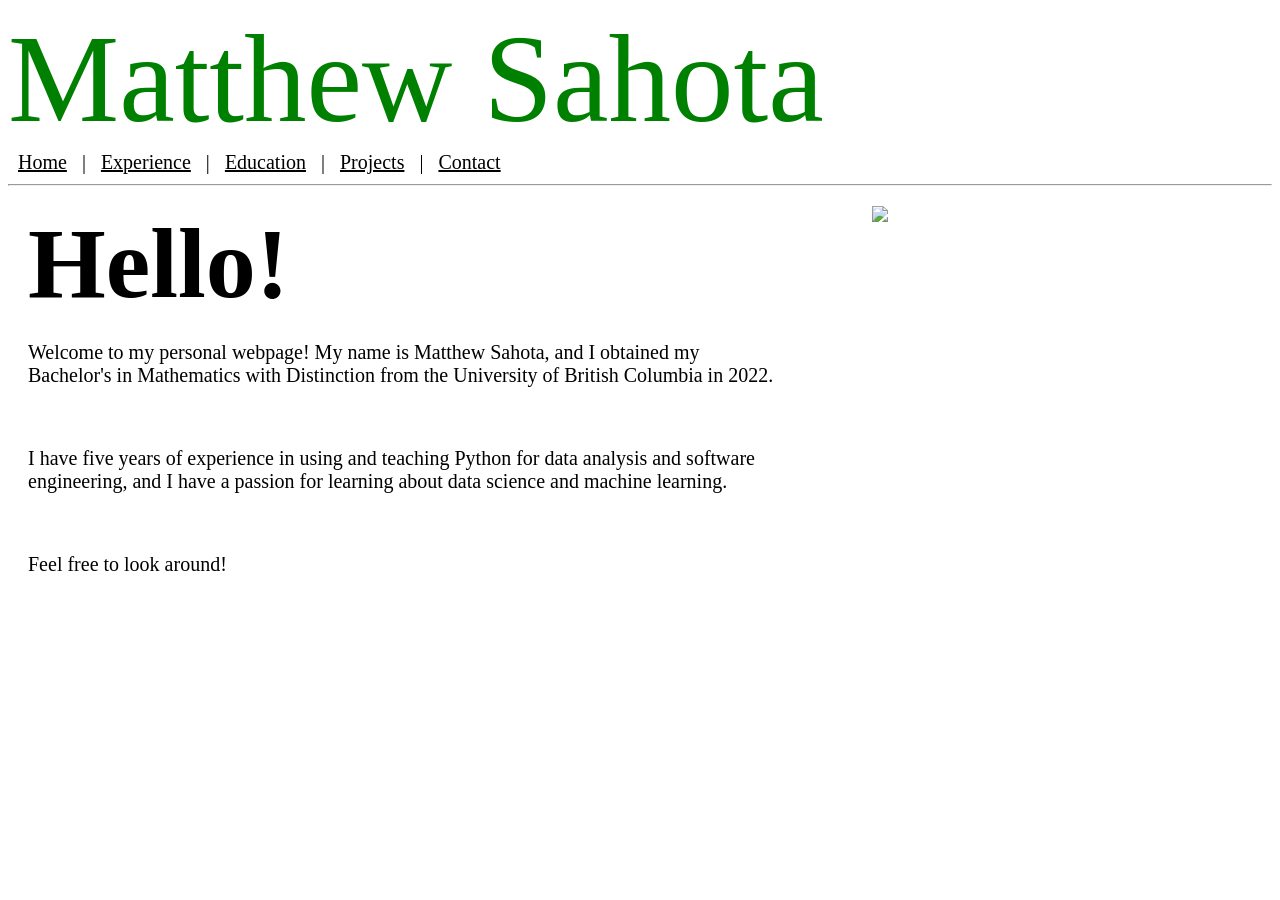
==== index.html @ 886bb0f2 "Added more to description" ====
<!doctype HTML>
<html>
  <head>
  	<title>Matthew Sahota</title>
  	  <link rel="stylesheet" href="style.css">
  </head>
  <body>
  	<header>
    Matthew Sahota
	</header>
	<nav>
  <a href="index.html">Home</a> |
  <a href="experience.html">Experience</a> |
  <a href="education.html">Education</a> |
  <a href="projects.html">Projects</a> |
  <a href="contact.html">Contact</a>
  	</nav>
	<hr>
	<div id="welcoming">
		<div>
		<img src="https://media.licdn.com/dms/image/D5603AQGY8Z8yQmB1VQ/profile-displayphoto-shrink_800_800/0/1708140799918?e=2147483647&v=beta&t=eIhmdN3l5LFdWeyF12dX4ETbwTKXcGxeWtv5u7fFozU" width="400" style="float: right;">
		</div>
		<div>
			<h1 class="home" style="font-size:100px;">Hello!</h1>
		</div>
		<div>
			<p style="max-width:60%;">Welcome to my personal webpage! My name is Matthew Sahota, and I obtained my Bachelor's in Mathematics with Distinction from the University of British Columbia in 2022.</p>
		</div>
		<div>
			<p style="max-width:60%;">I have five years of experience in using and teaching Python for data analysis and software engineering, and I have a passion for learning about data science and machine learning. </p>
		</div>
		<div>
			<p>Feel free to look around!</p>
		</div>
	</div>

  </body>


</html>
---- style.css ----
* {
	font-family:"Avenir";
	font-size:20px;
}

header {
	font-size:125px;
	color:green;
}

p {
	padding:20px;
	font-size:20px;
}

.home {
	margin-left:20px;
	margin-top:20px;
	margin-bottom:-20px;
	padding:0px;
}

.nonhome {
	margin-left:20px;
	margin-top:20px;
	margin-bottom:-10px;
}

a {
	font-size:20px;
	transition: all 0.5s ease;
	transition: all 0.5s ease-out;
	padding: 10px;
}

a:link, a:visited {
	color:black;
}

a:hover, a:active {
  color: green;
}
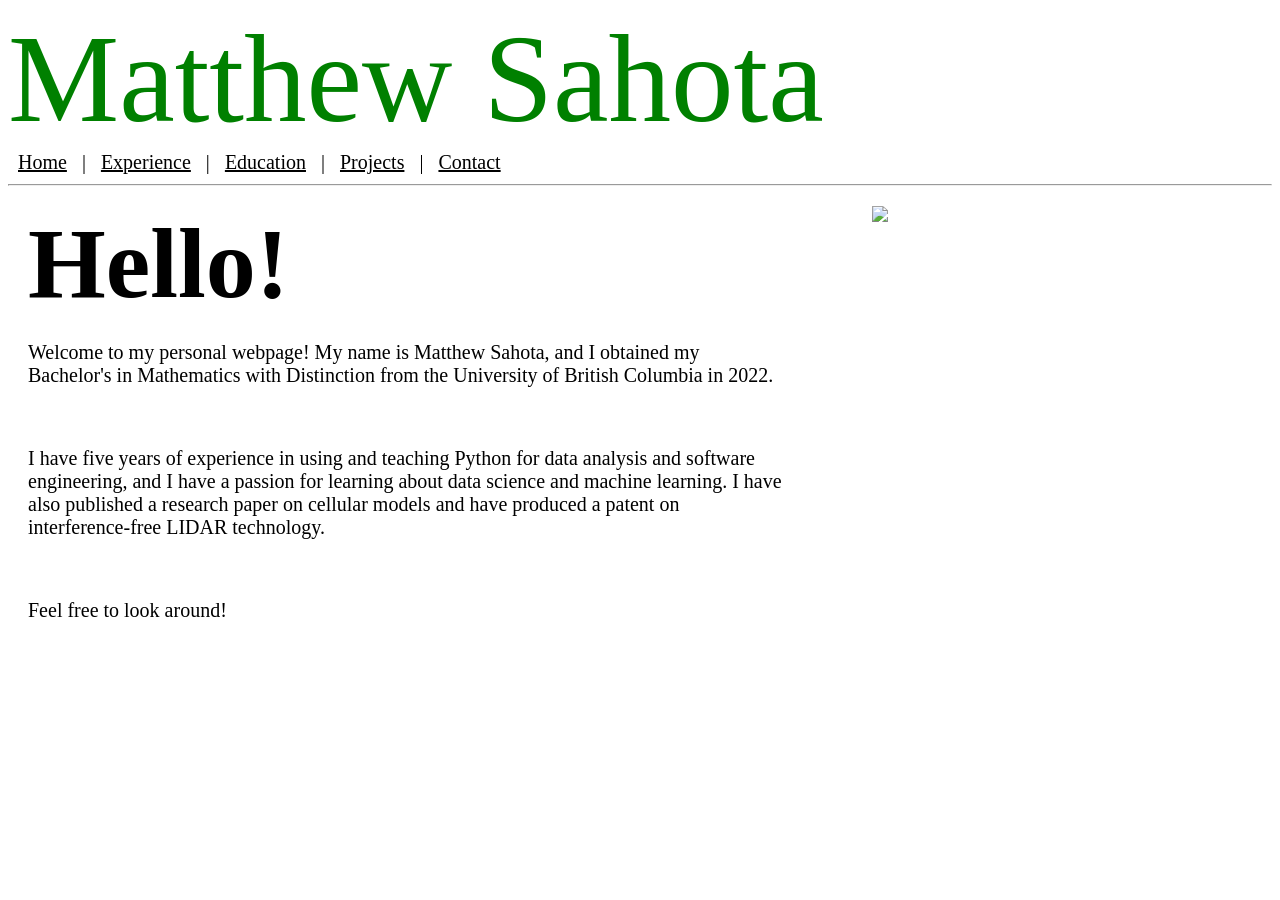
==== commit e434123a: "Added more to personal bio" ====
--- a/index.html
+++ b/index.html
@@ -27,7 +27,7 @@
 			<p style="max-width:60%;">Welcome to my personal webpage! My name is Matthew Sahota, and I obtained my Bachelor's in Mathematics with Distinction from the University of British Columbia in 2022.</p>
 		</div>
 		<div>
-			<p style="max-width:60%;">I have five years of experience in using and teaching Python for data analysis and software engineering, and I have a passion for learning about data science and machine learning. </p>
+			<p style="max-width:60%;">I have five years of experience in using and teaching Python for data analysis and software engineering, and I have a passion for learning about data science and machine learning. I have also published a research paper on cellular models and have produced a patent on interference-free LIDAR technology.</p>
 		</div>
 		<div>
 			<p>Feel free to look around!</p>
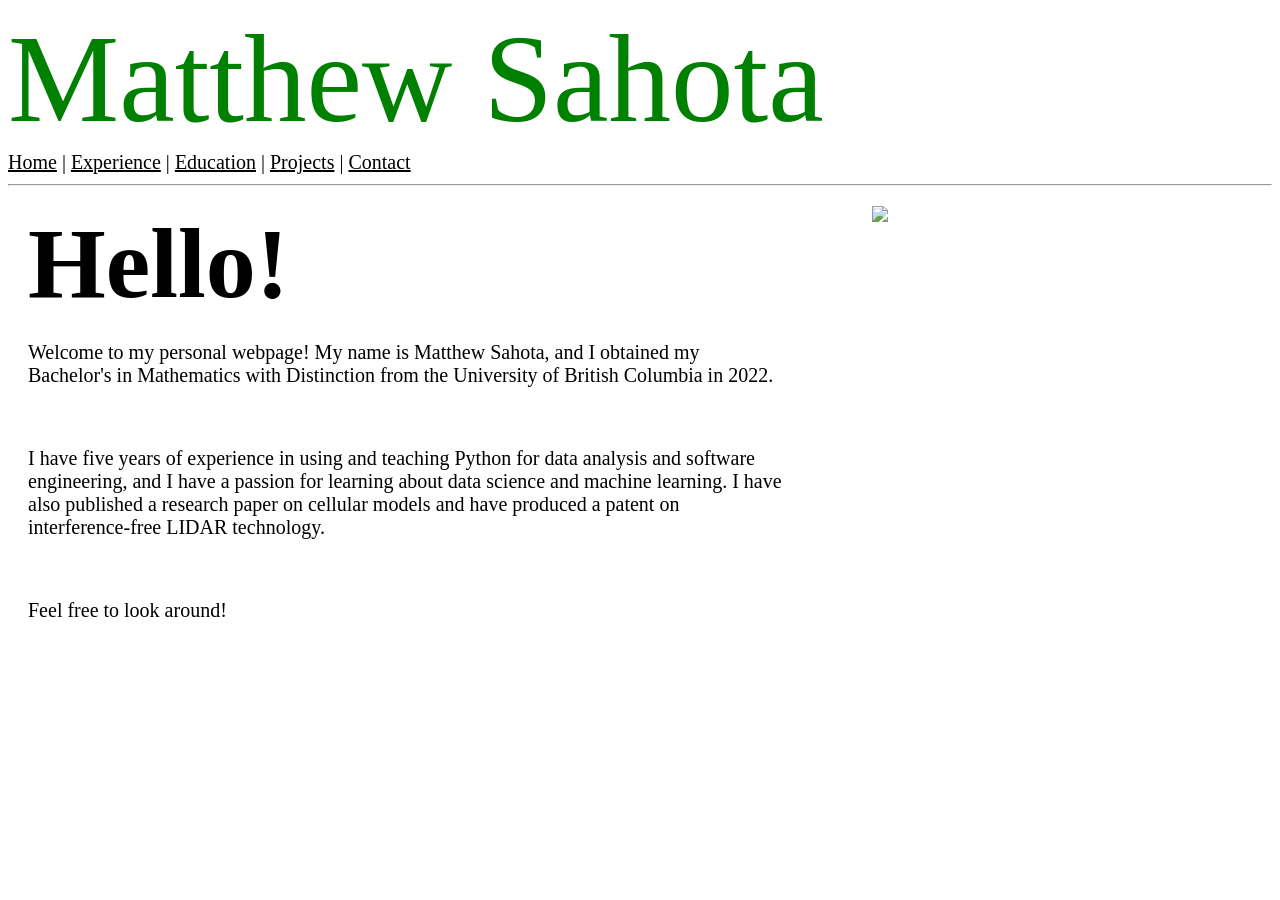
==== commit caa2c95b: "Added spacing to nav" ====
--- a/index.html
+++ b/index.html
@@ -9,10 +9,10 @@
     Matthew Sahota
 	</header>
 	<nav>
-  <a href="index.html">Home</a> |
-  <a href="experience.html">Experience</a> |
-  <a href="education.html">Education</a> |
-  <a href="projects.html">Projects</a> |
+  <a href="index.html">Home</a>  | 
+  <a href="experience.html">Experience</a>  | 
+  <a href="education.html">Education</a>  | 
+  <a href="projects.html">Projects</a>  | 
   <a href="contact.html">Contact</a>
   	</nav>
 	<hr>
--- a/style.css
+++ b/style.css
@@ -30,7 +30,8 @@
 	font-size:20px;
 	transition: all 0.5s ease;
 	transition: all 0.5s ease-out;
-	padding: 10px;
+	padding: 0px;
+	margin:0px;
 }
 
 a:link, a:visited {
@@ -39,4 +40,4 @@
 
 a:hover, a:active {
   color: green;
-}+}
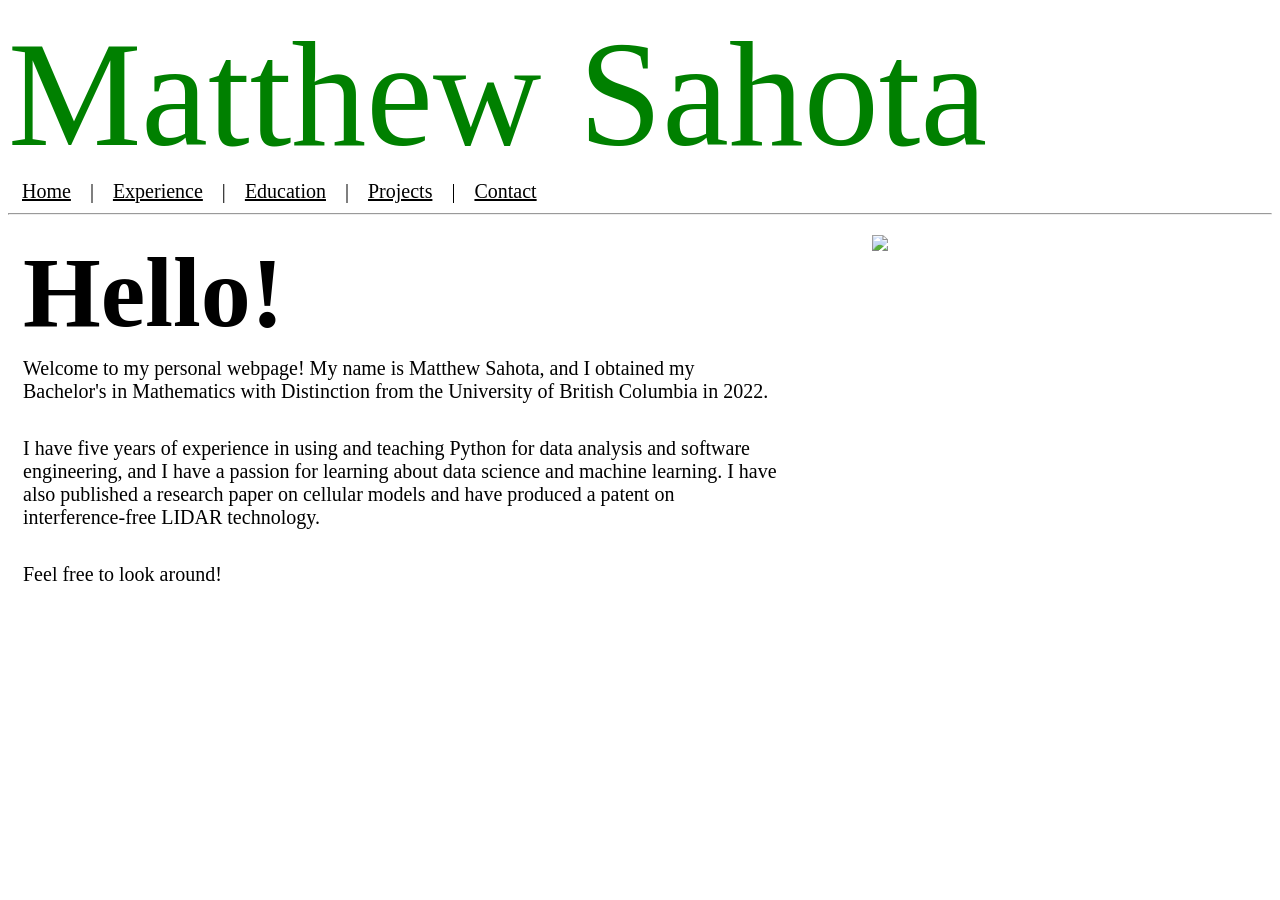
==== commit 2ea72824: "Stylistic changes" ====
--- a/index.html
+++ b/index.html
@@ -9,11 +9,11 @@
     Matthew Sahota
 	</header>
 	<nav>
-  <a href="index.html">Home</a>  | 
-  <a href="experience.html">Experience</a>  | 
-  <a href="education.html">Education</a>  | 
-  <a href="projects.html">Projects</a>  | 
-  <a href="contact.html">Contact</a>
+  <a class="heads" href="index.html">Home</a> |
+  <a class="heads" href="experience.html">Experience</a> |
+  <a class="heads" href="education.html">Education</a> |
+  <a class="heads" href="projects.html">Projects</a> |
+  <a class="heads" href="contact.html">Contact</a>
   	</nav>
 	<hr>
 	<div id="welcoming">
--- a/style.css
+++ b/style.css
@@ -3,35 +3,39 @@
 	font-size:20px;
 }
 
+.heads {
+	padding:7px;
+	margin:7px;
+}
+
 header {
-	font-size:125px;
+	font-size:150px;
 	color:green;
 }
 
 p {
-	padding:20px;
-	font-size:20px;
+	padding-left:15px;
+	padding-top:7px;
+	padding-bottom:7px;
+
 }
 
 .home {
-	margin-left:20px;
+	margin-left:15px;
 	margin-top:20px;
 	margin-bottom:-20px;
 	padding:0px;
 }
 
 .nonhome {
-	margin-left:20px;
+	margin-left:15px;
 	margin-top:20px;
 	margin-bottom:-10px;
 }
 
 a {
-	font-size:20px;
 	transition: all 0.5s ease;
 	transition: all 0.5s ease-out;
-	padding: 0px;
-	margin:0px;
 }
 
 a:link, a:visited {
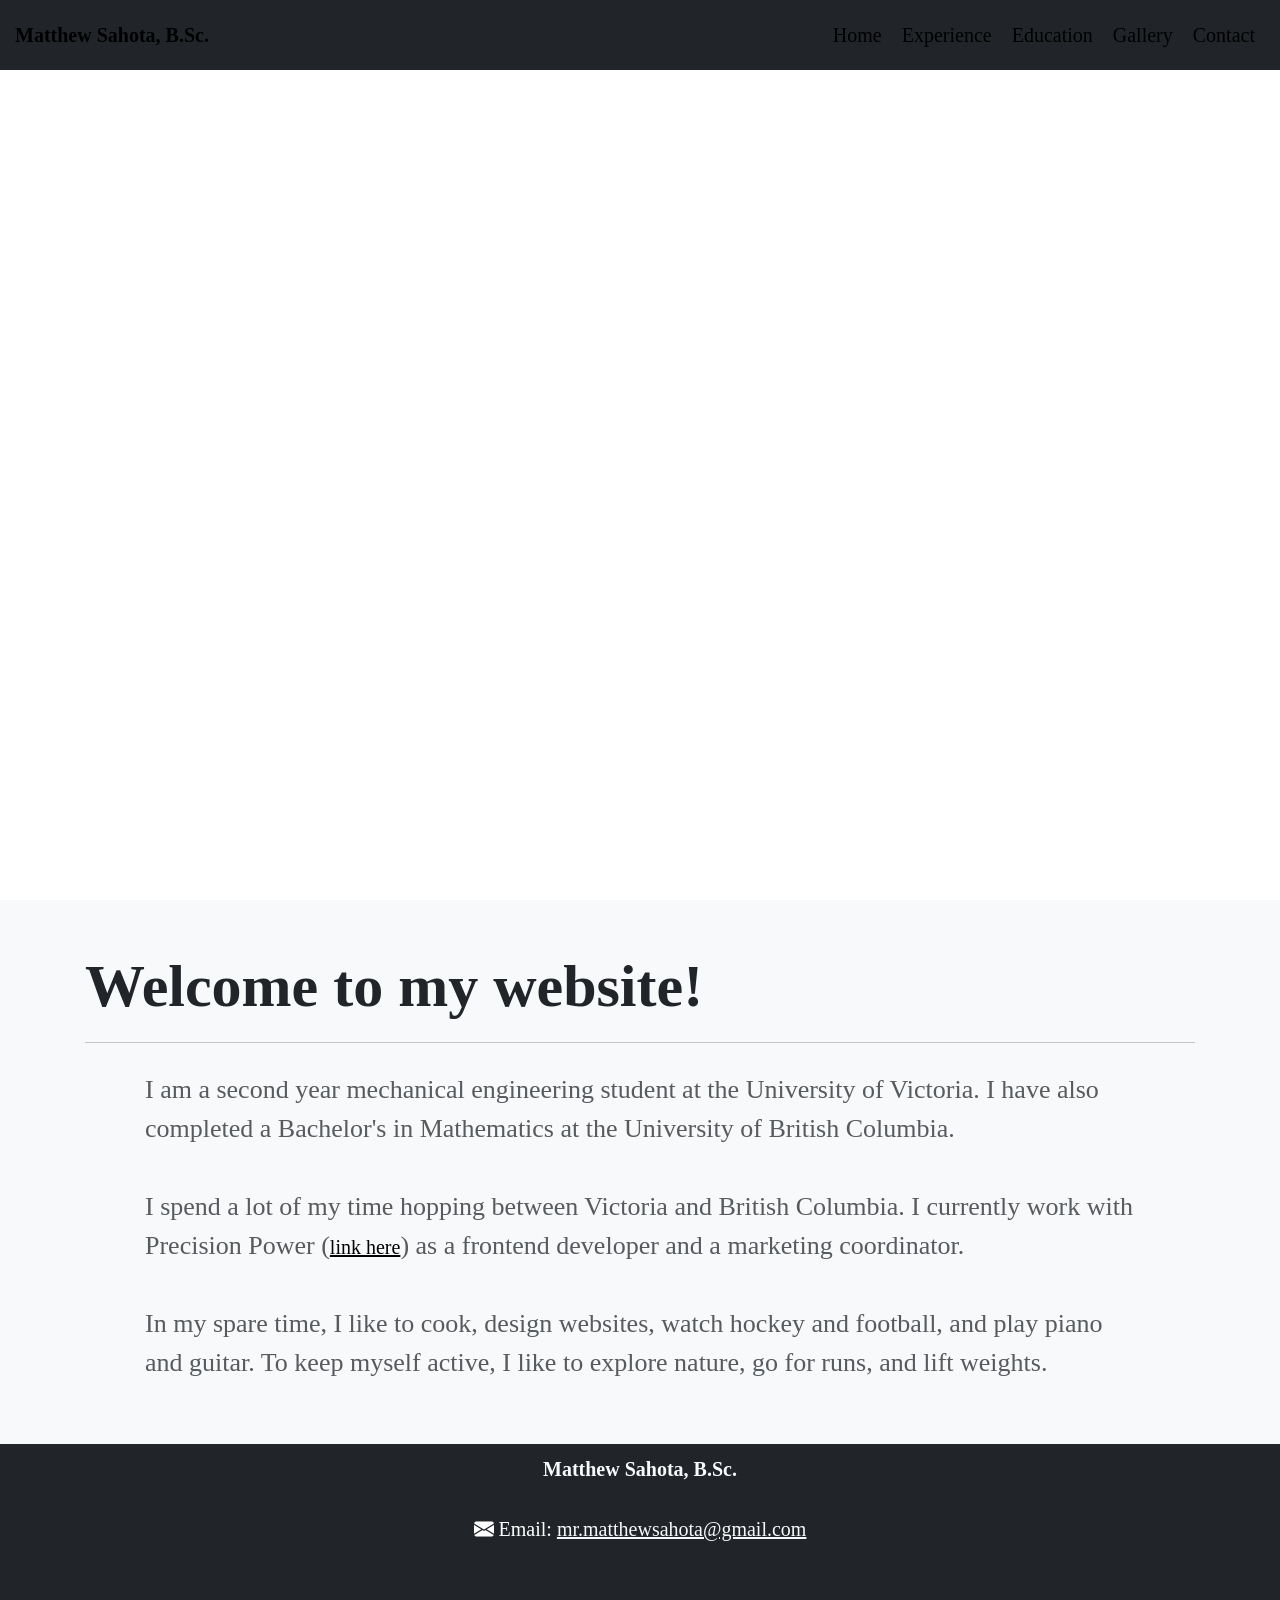
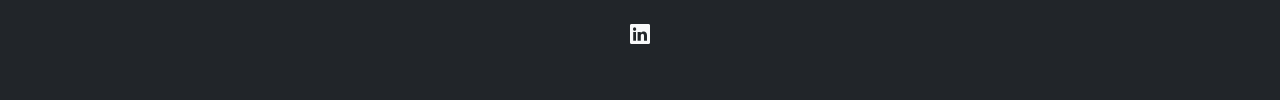
==== commit 3dab51c0: "Add files via upload" ====
--- a/index.html
+++ b/index.html
@@ -1,40 +1,181 @@
-<!doctype HTML>
-<html>
-  <head>
-  	<title>Matthew Sahota</title>
-  	  <link rel="stylesheet" href="style.css">
-  </head>
-  <body>
-  	<header>
-    Matthew Sahota
-	</header>
-	<nav>
-  <a class="heads" href="index.html">Home</a> |
-  <a class="heads" href="experience.html">Experience</a> |
-  <a class="heads" href="education.html">Education</a> |
-  <a class="heads" href="projects.html">Projects</a> |
-  <a class="heads" href="contact.html">Contact</a>
-  	</nav>
-	<hr>
-	<div id="welcoming">
-		<div>
-		<img src="https://media.licdn.com/dms/image/D5603AQGY8Z8yQmB1VQ/profile-displayphoto-shrink_800_800/0/1708140799918?e=2147483647&v=beta&t=eIhmdN3l5LFdWeyF12dX4ETbwTKXcGxeWtv5u7fFozU" width="400" style="float: right;">
-		</div>
-		<div>
-			<h1 class="home" style="font-size:100px;">Hello!</h1>
-		</div>
-		<div>
-			<p style="max-width:60%;">Welcome to my personal webpage! My name is Matthew Sahota, and I obtained my Bachelor's in Mathematics with Distinction from the University of British Columbia in 2022.</p>
-		</div>
-		<div>
-			<p style="max-width:60%;">I have five years of experience in using and teaching Python for data analysis and software engineering, and I have a passion for learning about data science and machine learning. I have also published a research paper on cellular models and have produced a patent on interference-free LIDAR technology.</p>
-		</div>
-		<div>
-			<p>Feel free to look around!</p>
-		</div>
-	</div>
+<!-- Base for All Files -->
 
-  </body>
+<html lang="en">
+    <head>
+        <meta charset="UTF-8">
+        <meta http-equiv="X-UA-Compatible">
+        <meta name="viewport" content="width=device-width, initial-scale=1.0">
+        <link href="https://cdn.jsdelivr.net/npm/bootstrap@5.0.2/dist/css/bootstrap.min.css" 
+        rel="stylesheet" integrity="sha384-
+        EVSTQN3/azprG1Anm3QDgpJLIm9Nao0Yz1ztcQTwFspd3yD65VohhpuuCOmLASjC" 
+        crossorigin="anonymous">
+        <link rel="stylesheet" href="style.css">
 
 
-</html>
+        <!-- tab information: replace with logo -->
+        <link rel="stylesheet" href="https://cdn.jsdelivr.net/npm/bootstrap-icons@1.11.3/font/bootstrap-icons.min.css">
+        <title>Matthew Sahota</title>
+        <link rel="icon" type="image/x-icon" href="https://www.iconarchive.com/download/i132920/bootstrap/bootstrap/Bootstrap-terminal-fill.1024.png">
+    </head>
+    <body>
+        <script src="https://cdn.jsdelivr.net/npm/bootstrap@5.0.2/dist/js/bootstrap.bundle.min.js" 
+        integrity="sha384-MrcW6ZMFYlzcLA8Nl+NtUVF0sA7MsXsP1UyJoMp4YLEuNSfAP+JcXn/tWtIaxVXM" 
+        crossorigin="anonymous"></script>
+
+        <!-- Navbar -->
+        <nav class="navbar navbar-expand-md navbar-dark fixed-top bg-dark">
+            <div class="container-xxl">
+                <a href="/" class="navbar-brand">
+                    <span class="fw-bold logo">
+                        <span class="tt" data-bs-placement="bottom" title="Return to Home">
+
+                        <!-- replace with logo -->
+                        Matthew Sahota, B.Sc.
+                        </span>
+                    </span>
+                </a>
+
+                <!-- Home Button -->
+                <button class="navbar-toggler" type="button" 
+                data-bs-toggle="collapse" data-bs-target="#main-nav" 
+                aria-controls="main-nav" aria-expanded="false"
+                aria-label="Toggle navigation">
+                    <span class="navbar-toggler-icon"></span>
+                </button>
+
+                <!-- navbar links -->
+                <div class="collapse navbar-collapse justify-content-end align-center" id="main-nav">
+                    <ul class="navbar-nav">
+                        <li class="nav-item">
+                            <a href="/" class="nav-link">Home</a>
+                        </li>
+                        <!--
+                        <li class="nav-item">
+                            <a href="about.html" class="nav-link">About Us</a>
+                        </li>
+                    -->
+                        <li class="nav-item">
+                            <a href="experience.html" class="nav-link">Experience</a>
+                        </li>
+                        <li class="nav-item">
+                            <a href="education.html" class="nav-link">Education</a>
+                        </li>
+                        <li class="nav-item">
+                            <a href="gallery.html" class="nav-link">Gallery</a>
+                        </li>
+                        <li class="nav-item">
+                            <a href="contact.html" class="nav-link">Contact</a>
+                        </li>
+                    </ul>
+                </div>
+            </div>
+        </nav>
+        <!-- End of Base -->
+
+        <!-- intro section -->
+        <section id="intro">
+
+            
+                <div class="bg-image" 
+            style="background-image: url(../pictures/20240815_143103.jpg);
+            height: 100vh;
+            background-position: center;
+            background-repeat: center;
+            background-size: cover;
+            object-fit: cover">
+            <div class="container-lg" style="padding:15vh 20px; color:white">
+                <div class="row justify-content-end align-items-end">
+                    <div class="col-8 text-center text-md-end">
+                        <h1>
+                            <div class="display-1 fw-bold">Hello!</div>
+                        </h1>
+                    </div>
+                </div>
+                <div class="col-md-5 text-center d-none d-md-block">
+                </div>
+            </div>
+            </div>
+        </section>
+
+        <section id="services" class="bg-light">
+            <div class="container-lg">
+                <div class="text-left pt-3 pb-1">
+                    <br>
+                    <h1 class="display-5 fw-bold">Welcome to my website!</h1>
+                    <hr>
+                    <p class="text-muted px-5" style="font-size:26px">I am a second year mechanical engineering 
+                        student at the University of Victoria. I have also completed a Bachelor's in Mathematics
+                        at the University of British Columbia. 
+                        <br>
+                        <br>
+                        I spend a lot of my time hopping between Victoria and British Columbia.
+                        I currently work with Precision Power (<a href="https://precisionpower.energy/" target="_blank">link here</a>) 
+                        as a frontend developer and a marketing coordinator. 
+                        <br>
+                        <br>
+                        In my spare time, I like to cook, design websites, watch hockey 
+                        and football, and play piano and guitar. To keep myself active, I
+                        like to explore nature, go for runs, and lift weights.
+                        </p>
+                </div>
+                <br>
+            </div>
+        </section>
+        
+        
+    
+
+    <section id="footer">
+        <div>
+
+            <footer class="text-center text-white p-2 bg-dark">
+            <div>
+                <a href="/" class="navbar-brand">
+                    <span class="fw-bold text-light logo">
+
+                        <!-- replace with logo -->
+                        
+                        Matthew Sahota, B.Sc.
+                        
+                    </span>
+                </a>
+            </div>
+            <br>
+            <div>
+                <i class="bi bi-envelope-fill"></i> Email: <a class="text-light" href="mailto:mr.matthewsahota@gmail.com">mr.matthewsahota@gmail.com</a>
+            </p>
+            </div>
+            <!-- Grid container -->
+
+            <div class="pt-4">
+              
+              <section class="mb-4">
+             
+                <span class="tt" data-bs-placement="bottom" title="LinkedIn">
+                <a
+                class="btn btn-link btn-floating btn-lg text-light m-1"
+                href="https://www.linkedin.com/in/matthewhsahota/"
+                role="button" target="_blank"
+                data-mdb-ripple-color="dark"><i class="bi bi-linkedin"></i></a>
+                </span>
+               
+              </section>
+            </div>
+        
+          </footer>
+            
+          </div>
+          <!-- End of .container -->
+    </section>
+            
+
+        <!-- JS for tooltips -->
+        <script>
+            const tooltips=document.querySelectorAll(".tt")
+            tooltips.forEach(t => {
+                new bootstrap.Tooltip(t)
+            })
+        </script>
+
+    </body>
+</html>
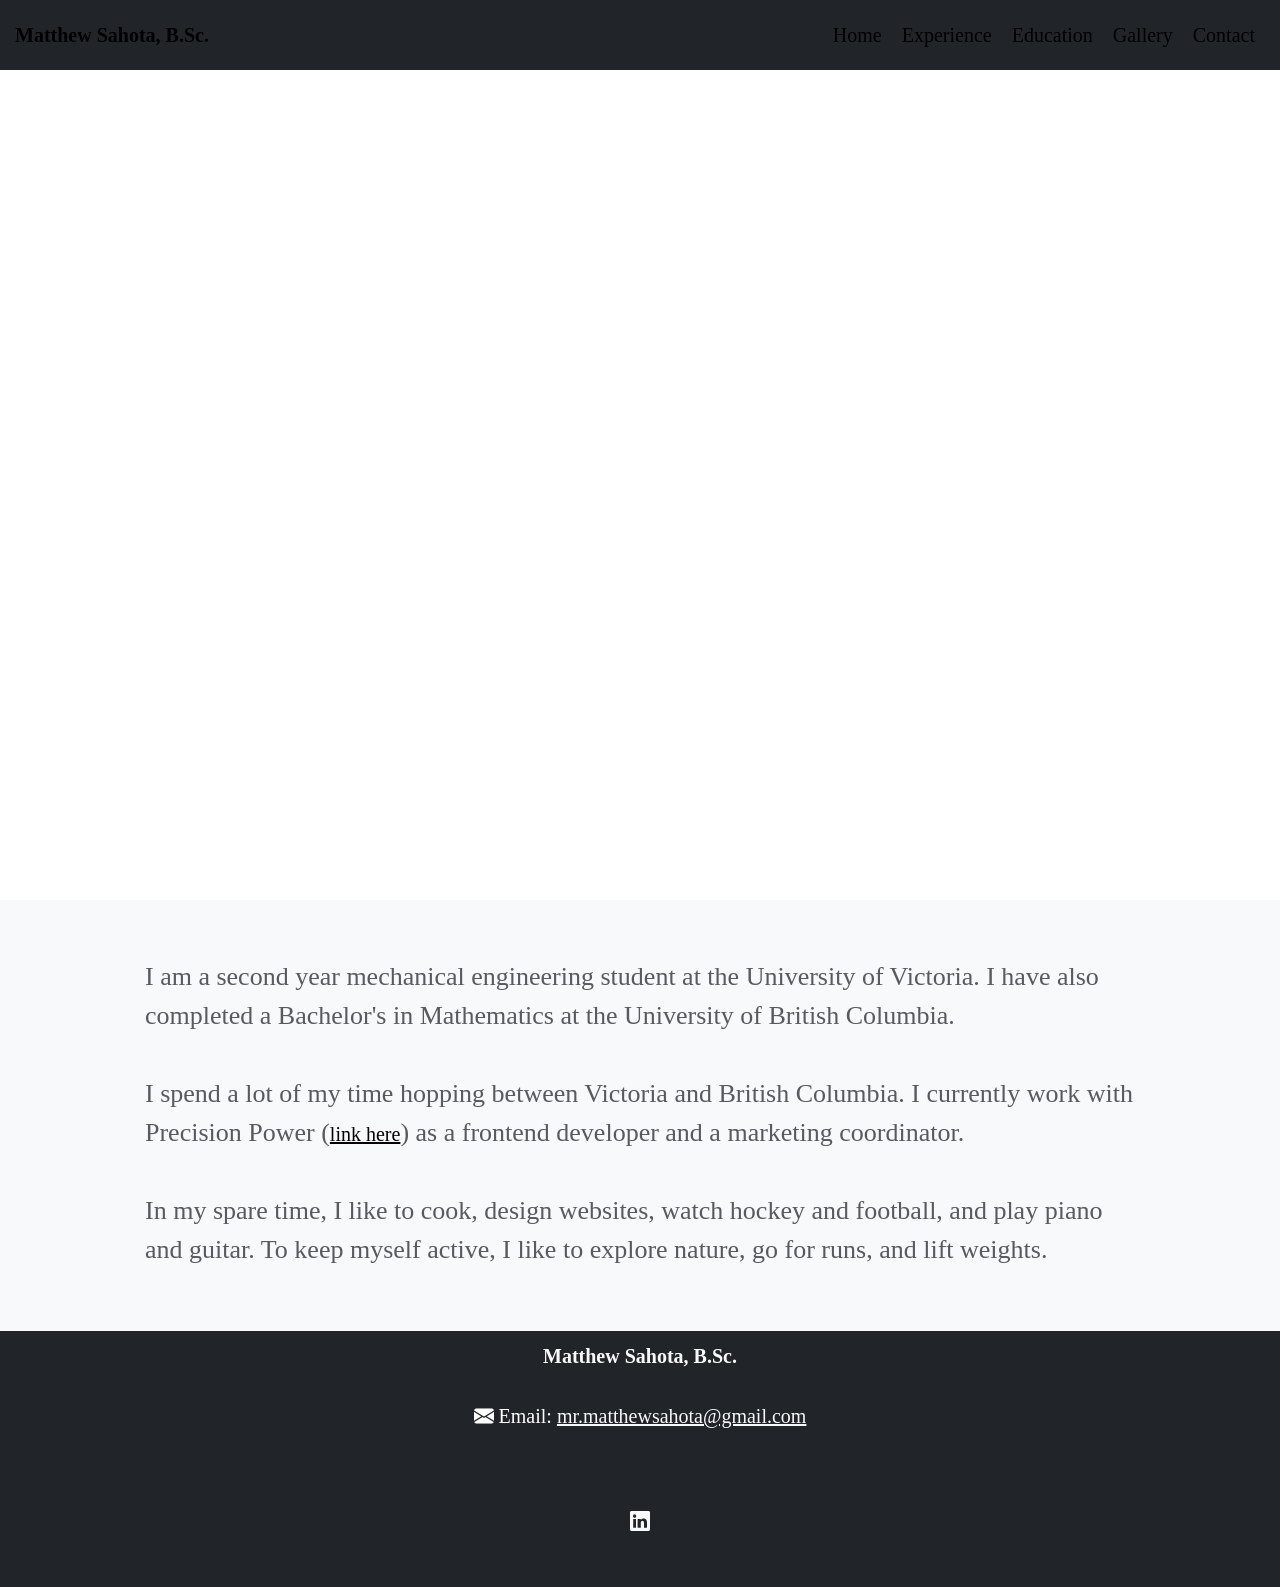
==== commit 5ae60192: "Update index.html" ====
--- a/index.html
+++ b/index.html
@@ -77,7 +77,7 @@
 
             
                 <div class="bg-image" 
-            style="background-image: url(../pictures/20240815_143103.jpg);
+            style="background-image: url(../sectionpictures/20240815_143103.jpg);
             height: 100vh;
             background-position: center;
             background-repeat: center;
@@ -86,12 +86,7 @@
             <div class="container-lg" style="padding:15vh 20px; color:white">
                 <div class="row justify-content-end align-items-end">
                     <div class="col-8 text-center text-md-end">
-                        <h1>
-                            <div class="display-1 fw-bold">Hello!</div>
-                        </h1>
                     </div>
-                </div>
-                <div class="col-md-5 text-center d-none d-md-block">
                 </div>
             </div>
             </div>
@@ -101,8 +96,6 @@
             <div class="container-lg">
                 <div class="text-left pt-3 pb-1">
                     <br>
-                    <h1 class="display-5 fw-bold">Welcome to my website!</h1>
-                    <hr>
                     <p class="text-muted px-5" style="font-size:26px">I am a second year mechanical engineering 
                         student at the University of Victoria. I have also completed a Bachelor's in Mathematics
                         at the University of British Columbia. 
@@ -178,4 +171,4 @@
         </script>
 
     </body>
-</html>+</html>
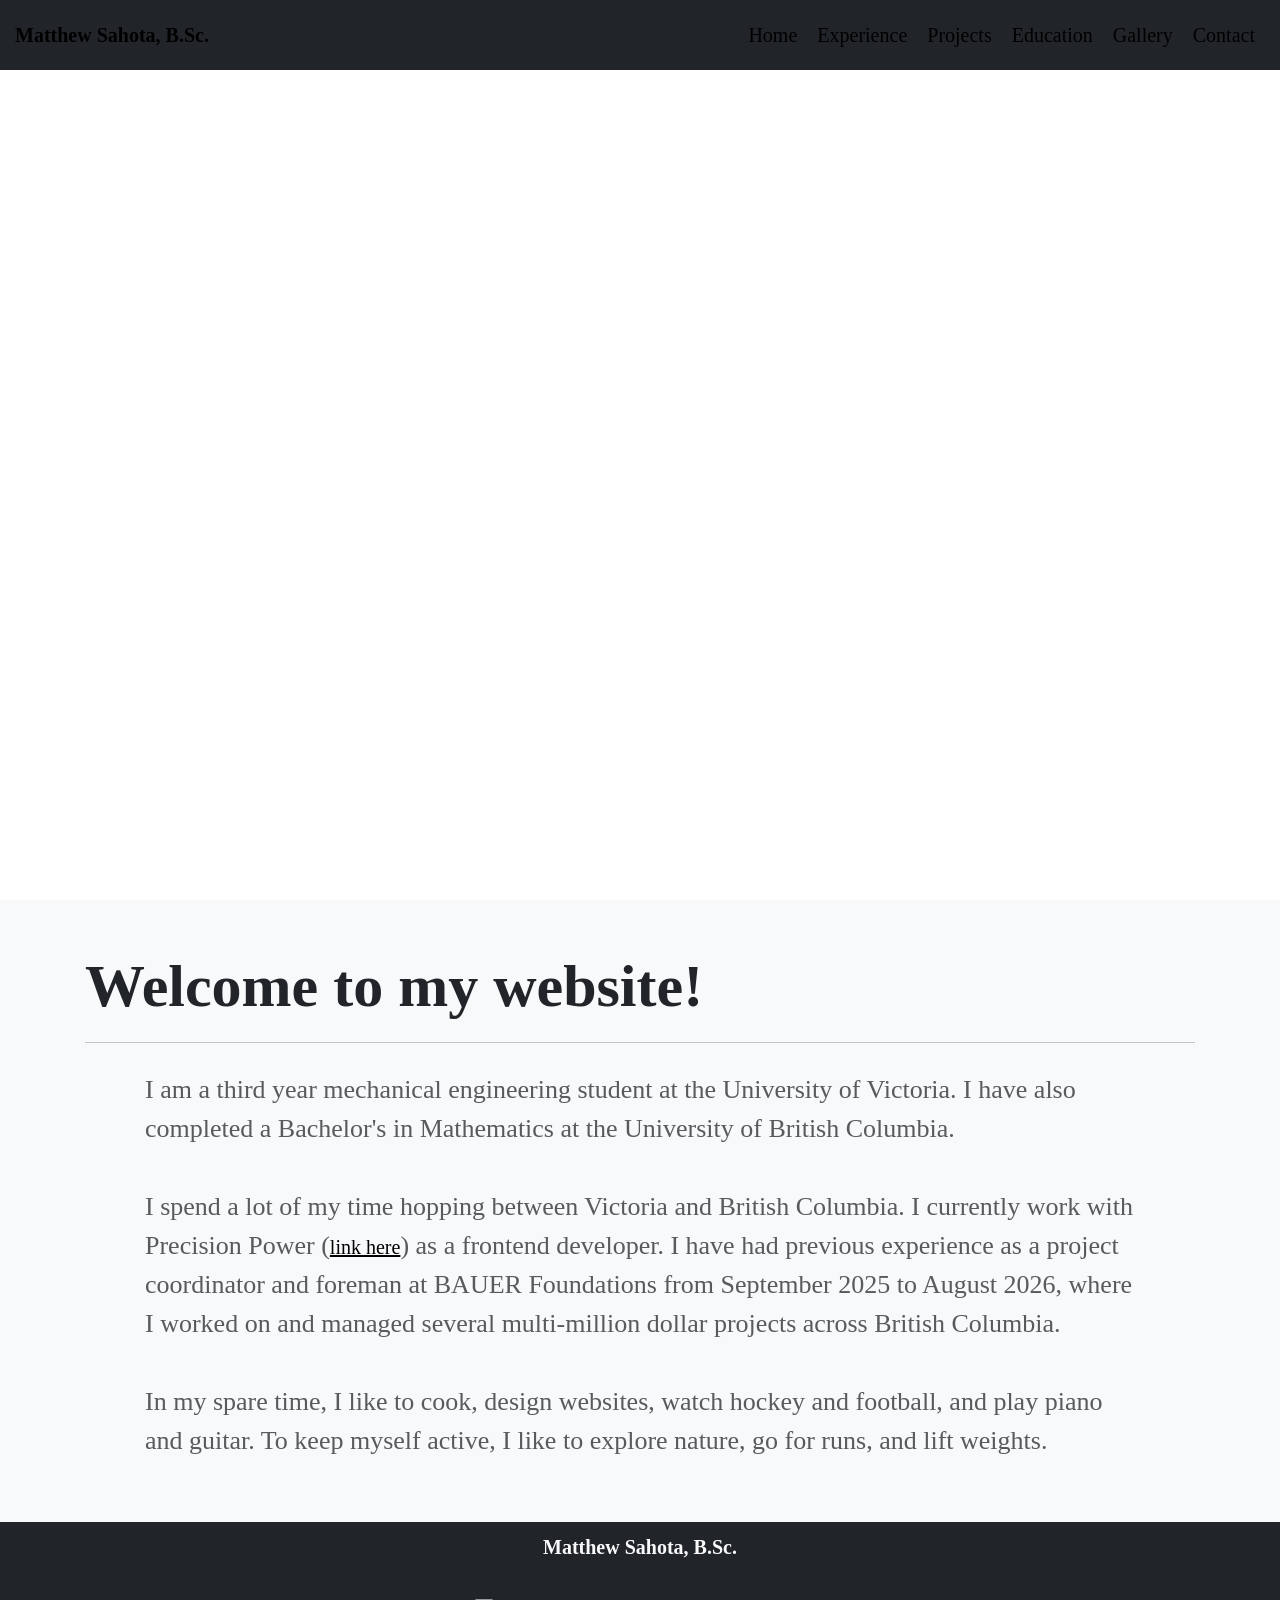
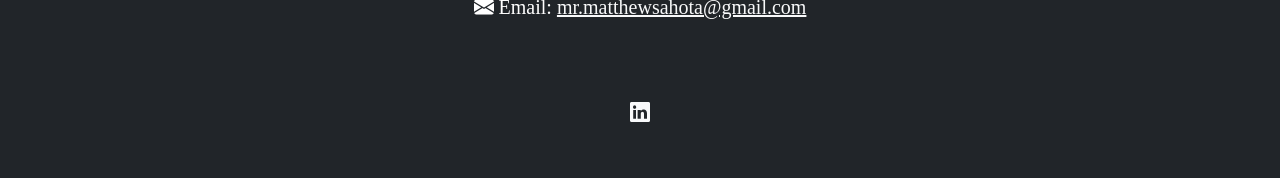
==== commit 9743edf6: "Add files via upload" ====
--- a/index.html
+++ b/index.html
@@ -58,6 +58,9 @@
                             <a href="experience.html" class="nav-link">Experience</a>
                         </li>
                         <li class="nav-item">
+                            <a href="projects.html" class="nav-link">Projects</a>
+                        </li>
+                        <li class="nav-item">
                             <a href="education.html" class="nav-link">Education</a>
                         </li>
                         <li class="nav-item">
@@ -86,7 +89,12 @@
             <div class="container-lg" style="padding:15vh 20px; color:white">
                 <div class="row justify-content-end align-items-end">
                     <div class="col-8 text-center text-md-end">
+                        <h1>
+                            <div class="display-1 fw-bold">Hello!</div>
+                        </h1>
                     </div>
+                </div>
+                <div class="col-md-5 text-center d-none d-md-block">
                 </div>
             </div>
             </div>
@@ -96,14 +104,18 @@
             <div class="container-lg">
                 <div class="text-left pt-3 pb-1">
                     <br>
-                    <p class="text-muted px-5" style="font-size:26px">I am a second year mechanical engineering 
+                    <h1 class="display-5 fw-bold">Welcome to my website!</h1>
+                    <hr>
+                    <p class="text-muted px-5" style="font-size:26px">I am a third year mechanical engineering 
                         student at the University of Victoria. I have also completed a Bachelor's in Mathematics
                         at the University of British Columbia. 
                         <br>
                         <br>
                         I spend a lot of my time hopping between Victoria and British Columbia.
                         I currently work with Precision Power (<a href="https://precisionpower.energy/" target="_blank">link here</a>) 
-                        as a frontend developer and a marketing coordinator. 
+                        as a frontend developer. I have had previous experience as a project coordinator and foreman at BAUER 
+                        Foundations from September 2025 to August 2026, where I worked on and managed several multi-million dollar 
+                        projects across British Columbia.
                         <br>
                         <br>
                         In my spare time, I like to cook, design websites, watch hockey 
@@ -171,4 +183,4 @@
         </script>
 
     </body>
-</html>
+</html>
